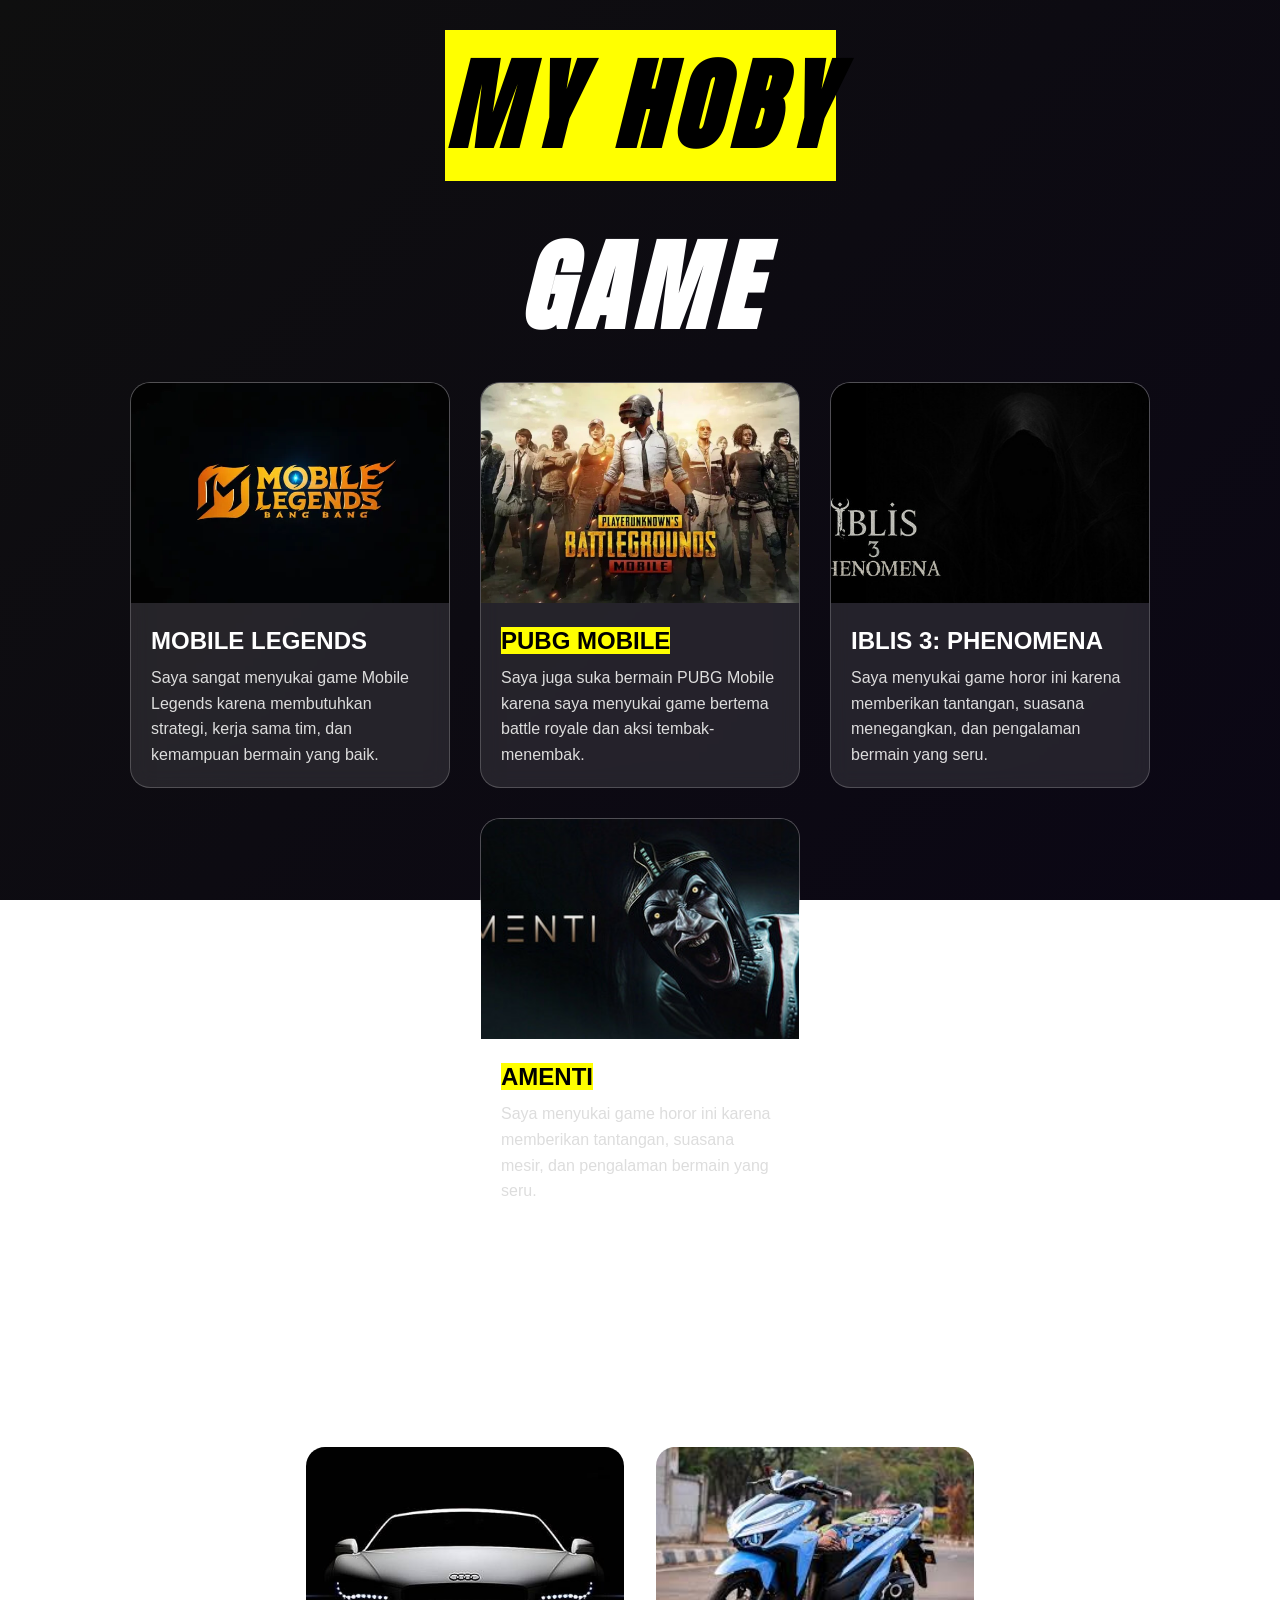
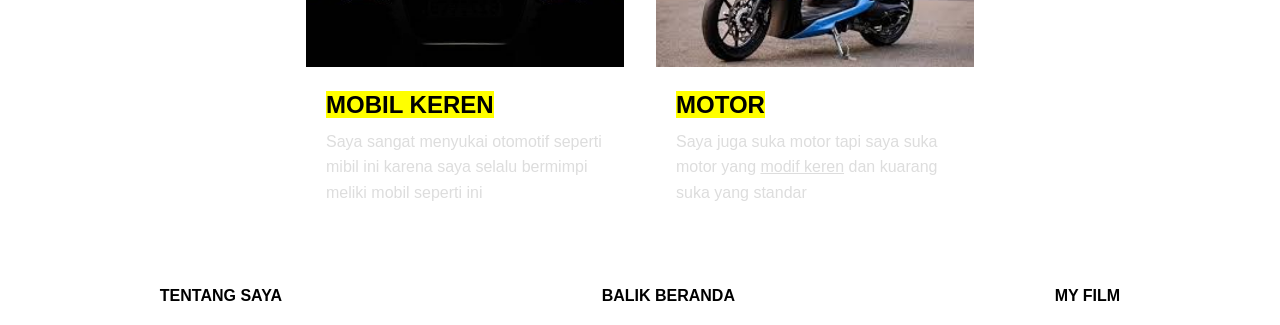
==== halaman2.html @ 9ba93f54 "Tambah file website" ====
<!DOCTYPE html>
<html lang="en">
<head>
<meta charset="UTF-8">
<meta name="viewport" content="width=device-width, initial-scale=1.0">
<title>My Hobby - Games</title>

<link href="https://fonts.googleapis.com/css2?family=Anton&display=swap" rel="stylesheet">

<style>

*{
    margin:0;
    padding:0;
    box-sizing:border-box;
}

body{
    font-family:Arial, sans-serif;
    background: linear-gradient(135deg,#0f0f0f,#0b0715)
    ;
    background-size:cover;
    background-position:center;
    background-attachment:fixed;
    min-height:100vh;
}


h1{
    text-align:center;
    font-size:clamp(50px,8vw,100px);
    text-transform:uppercase;
    letter-spacing:8px;
    color:white;
    font-family:'Anton', sans-serif;
    margin-top:30px;
}

.sub-title{
    text-align:center;
    color:#ddd;
    font-size:clamp(20px,3vw,35px);
    margin-bottom:40px;
}


.container{
    display:flex;
    justify-content:center;
    flex-wrap:wrap;
    gap:30px;
    padding:20px;
}


.card{
    width:320px;
    background:rgba(255,255,255,0.1);
    backdrop-filter:blur(10px);
    border:1px solid rgba(255,255,255,0.2);
    border-radius:20px;
    overflow:hidden;
    transition:0.4s ease;
}

.card:hover{
    transform:translateY(-10px);
}


.card img{
    width:100%;
    height:220px;
    object-fit:cover;
}


.content{
    padding:20px;
}

.content h2{
    color:white;
    margin-bottom:10px;
    text-transform:uppercase;
}

.content p{
    color:#ddd;
    line-height:1.6;
}

.tombol{
    display: flex;
    justify-content: center;
    gap:15;
    flex-wrap: wrap;
}
.tekan{
    display:block;
    width:fit-content;
    margin:20px auto 0;
    padding:20px 30px;
    background:white;
    color:black;
    text-decoration:none;
    border-radius:30px;
    font-weight:bold;
    transition:0.3s;
}

.tekan:hover{
    background:#ddd;
    transform:translateY(-3px);
}

</style>
</head>

<body>

<h1><mark><i>MY HOBY</i></mark></h1>
<h1><i>game</i></h1>

<div class="container">

    
    <div class="card">
        <img src="ML.webp" alt="Mobile Legends">

        <div class="content">
            <h2>Mobile Legends</h2>
            <p>
                Saya sangat menyukai game Mobile Legends karena membutuhkan
                strategi, kerja sama tim, dan kemampuan bermain yang baik.
            </p>
        </div>
    </div>

   
    <div class="card">
        <img src="pubg.webp" alt="PUBG Mobile">

        <div class="content">
            <h2><mark>PUBG MOBILE</mark></h2>
            <p>
                Saya juga suka bermain PUBG Mobile karena saya menyukai
                game bertema battle royale dan aksi tembak-menembak.
            </p>
        </div>
    </div>


    <div class="card">
        <img src="iblis3.jpg" alt="Iblis 3 Phenomena">

        <div class="content">
            <h2>Iblis 3: Phenomena</h2>
            <p>
                Saya menyukai game horor ini karena memberikan tantangan,
                suasana menegangkan, dan pengalaman bermain yang seru.
            </p>
        </div>
    </div>

     <div class="card">
        <img src="header.jpg" alt="amenti">

        <div class="content">
            <h2><MARk>AMENTI</MARk></h2>
            <p>
                Saya menyukai game horor  ini karena memberikan tantangan,
                suasana mesir, dan pengalaman bermain yang seru.
            </p>
        </div>
    </div>

</div>

<h1><i>otomotif</i></h1>


<div class="container">

    
    <div class="card">
        <img src="foto mob.jpg">

        <div class="content">
            <h2><mark>mobil keren</mark></h2>
            <p>
                Saya sangat menyukai otomotif seperti mibil ini karena saya selalu bermimpi meliki mobil seperti
                ini
            </p>
        </div>
    </div>

   
    <div class="card">
        <img src="motor2.jpg">

        <div class="content">
            <h2><mark>motor</mark></h2>
            <p>
                Saya juga suka motor tapi saya suka motor yang <u>modif keren</u>
                dan kuarang suka yang standar 
            </p>
        </div>
    </div>


   

</div>

<div class="tombol">
    <a href="halaman3.html" class="tekan"><b>TENTANG SAYA</b></a>
    <a href="index.html" class="tekan"><b>BALIK BERANDA</b></a>
    <a href="halaman4.html" class="tekan"><b>MY FILM</b></a>   

</div>

</body>
</html>
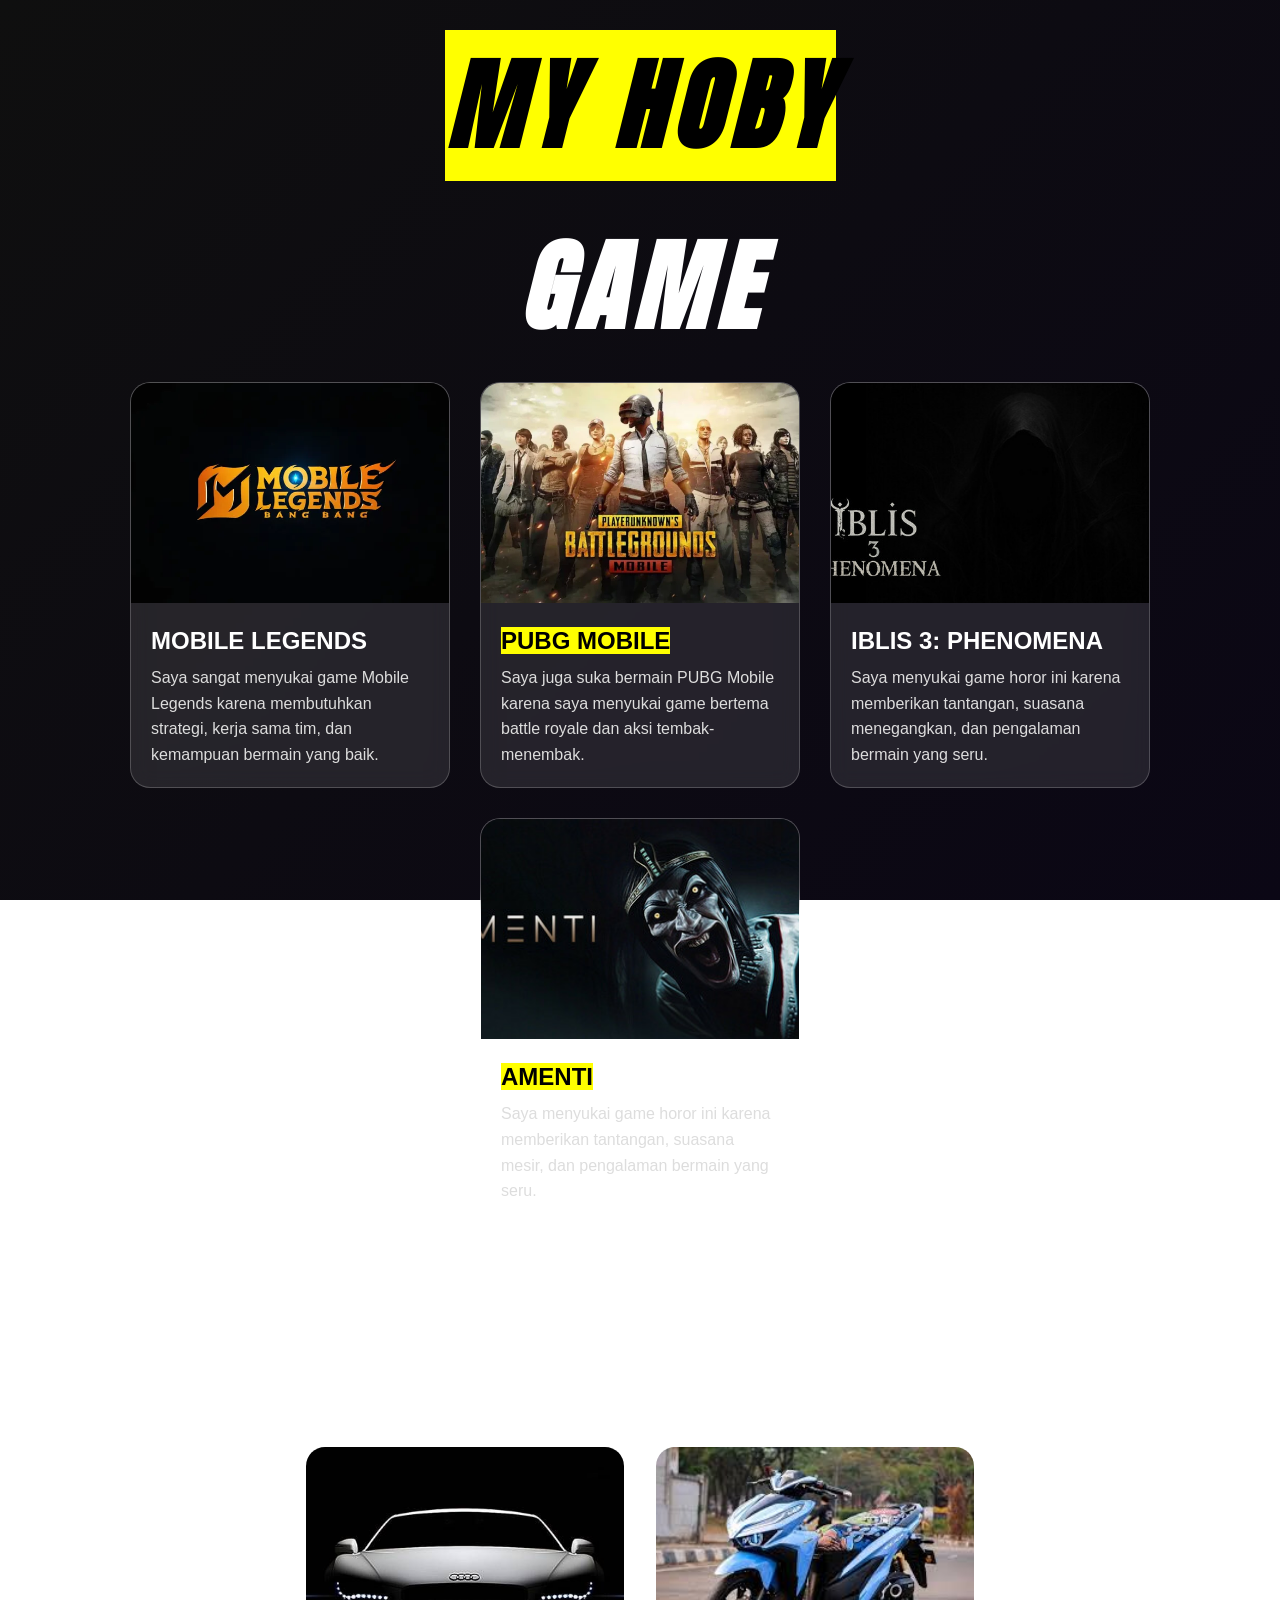
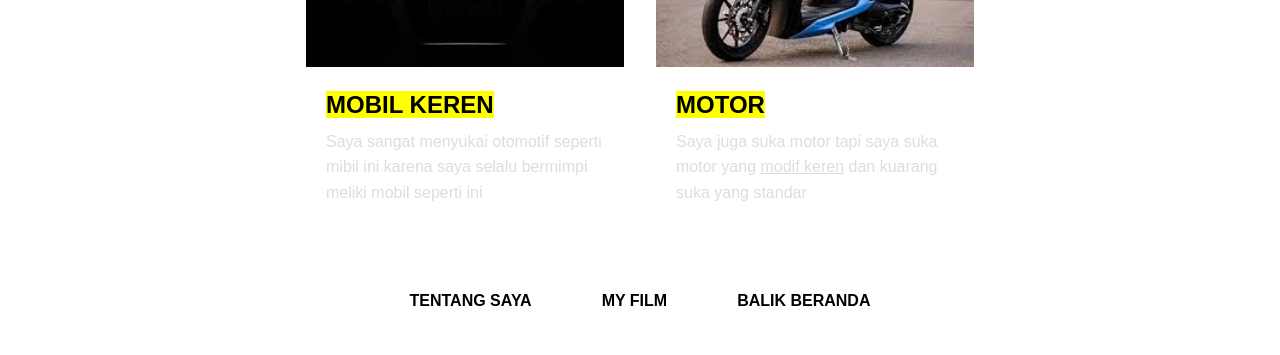
==== commit 8c17da01: "update" ====
--- a/halaman2.html
+++ b/halaman2.html
@@ -4,117 +4,10 @@
 <meta charset="UTF-8">
 <meta name="viewport" content="width=device-width, initial-scale=1.0">
 <title>My Hobby - Games</title>
-
+<link rel="stylesheet" href="halaman2.css">
 <link href="https://fonts.googleapis.com/css2?family=Anton&display=swap" rel="stylesheet">
 
-<style>
 
-*{
-    margin:0;
-    padding:0;
-    box-sizing:border-box;
-}
-
-body{
-    font-family:Arial, sans-serif;
-    background: linear-gradient(135deg,#0f0f0f,#0b0715)
-    ;
-    background-size:cover;
-    background-position:center;
-    background-attachment:fixed;
-    min-height:100vh;
-}
-
-
-h1{
-    text-align:center;
-    font-size:clamp(50px,8vw,100px);
-    text-transform:uppercase;
-    letter-spacing:8px;
-    color:white;
-    font-family:'Anton', sans-serif;
-    margin-top:30px;
-}
-
-.sub-title{
-    text-align:center;
-    color:#ddd;
-    font-size:clamp(20px,3vw,35px);
-    margin-bottom:40px;
-}
-
-
-.container{
-    display:flex;
-    justify-content:center;
-    flex-wrap:wrap;
-    gap:30px;
-    padding:20px;
-}
-
-
-.card{
-    width:320px;
-    background:rgba(255,255,255,0.1);
-    backdrop-filter:blur(10px);
-    border:1px solid rgba(255,255,255,0.2);
-    border-radius:20px;
-    overflow:hidden;
-    transition:0.4s ease;
-}
-
-.card:hover{
-    transform:translateY(-10px);
-}
-
-
-.card img{
-    width:100%;
-    height:220px;
-    object-fit:cover;
-}
-
-
-.content{
-    padding:20px;
-}
-
-.content h2{
-    color:white;
-    margin-bottom:10px;
-    text-transform:uppercase;
-}
-
-.content p{
-    color:#ddd;
-    line-height:1.6;
-}
-
-.tombol{
-    display: flex;
-    justify-content: center;
-    gap:15;
-    flex-wrap: wrap;
-}
-.tekan{
-    display:block;
-    width:fit-content;
-    margin:20px auto 0;
-    padding:20px 30px;
-    background:white;
-    color:black;
-    text-decoration:none;
-    border-radius:30px;
-    font-weight:bold;
-    transition:0.3s;
-}
-
-.tekan:hover{
-    background:#ddd;
-    transform:translateY(-3px);
-}
-
-</style>
 </head>
 
 <body>
@@ -215,8 +108,9 @@
 
 <div class="tombol">
     <a href="halaman3.html" class="tekan"><b>TENTANG SAYA</b></a>
+     <a href="halaman4.html" class="tekan"><b>MY FILM</b></a>
     <a href="index.html" class="tekan"><b>BALIK BERANDA</b></a>
-    <a href="halaman4.html" class="tekan"><b>MY FILM</b></a>   
+   
 
 </div>
 
--- a/halaman2.css
+++ b/halaman2.css
@@ -0,0 +1,108 @@
+*{
+    margin:0;
+    padding:0;
+    box-sizing:border-box;
+}
+
+body{
+    font-family:Arial, sans-serif;
+    background: linear-gradient(135deg,#0f0f0f,#0b0715)
+    ;
+    background-size:cover;
+    background-position:center;
+    background-attachment:fixed;
+    min-height:100vh;
+}
+
+
+h1{
+    text-align:center;
+    font-size:clamp(50px,8vw,100px);
+    text-transform:uppercase;
+    letter-spacing:8px;
+    color:white;
+    font-family:'Anton', sans-serif;
+    margin-top:30px;
+}
+
+.sub-title{
+    text-align:center;
+    color:#ddd;
+    font-size:clamp(20px,3vw,35px);
+    margin-bottom:40px;
+}
+
+
+.container{
+    display:flex;
+    justify-content:center;
+    flex-wrap:wrap;
+    gap:30px;
+    padding:20px;
+}
+
+
+.card{
+    width:320px;
+    background:rgba(255,255,255,0.1);
+    backdrop-filter:blur(10px);
+    border:1px solid rgba(255,255,255,0.2);
+    border-radius:20px;
+    overflow:hidden;
+    transition:0.4s ease;
+}
+
+.card:hover{
+    transform:translateY(-10px);
+}
+
+
+.card img{
+    width:100%;
+    height:220px;
+    object-fit:cover;
+}
+
+
+.content{
+    padding:20px;
+}
+
+.content h2{
+    color:white;
+    margin-bottom:10px;
+    text-transform:uppercase;
+}
+
+.content p{
+    color:#ddd;
+    line-height:1.6;
+}
+
+.tombol{
+display:flex;
+justify-content:center;
+gap:10px;
+flex-wrap:wrap;
+
+margin-top: 30px;
+margin-bottom: 30px;
+}
+
+.tekan{
+display:inline-block;
+padding:15px 30px;
+background:white;
+color:black;
+text-decoration:none;
+border-radius:30px;
+font-weight:bold;
+transition:.3s;
+margin:0;
+box-shadow: 0 10px 30px rgba(255, 255, 255, 0.466);
+}
+
+.tekan:hover{
+background:#ddd;
+transform:translateY(-3px);
+}
